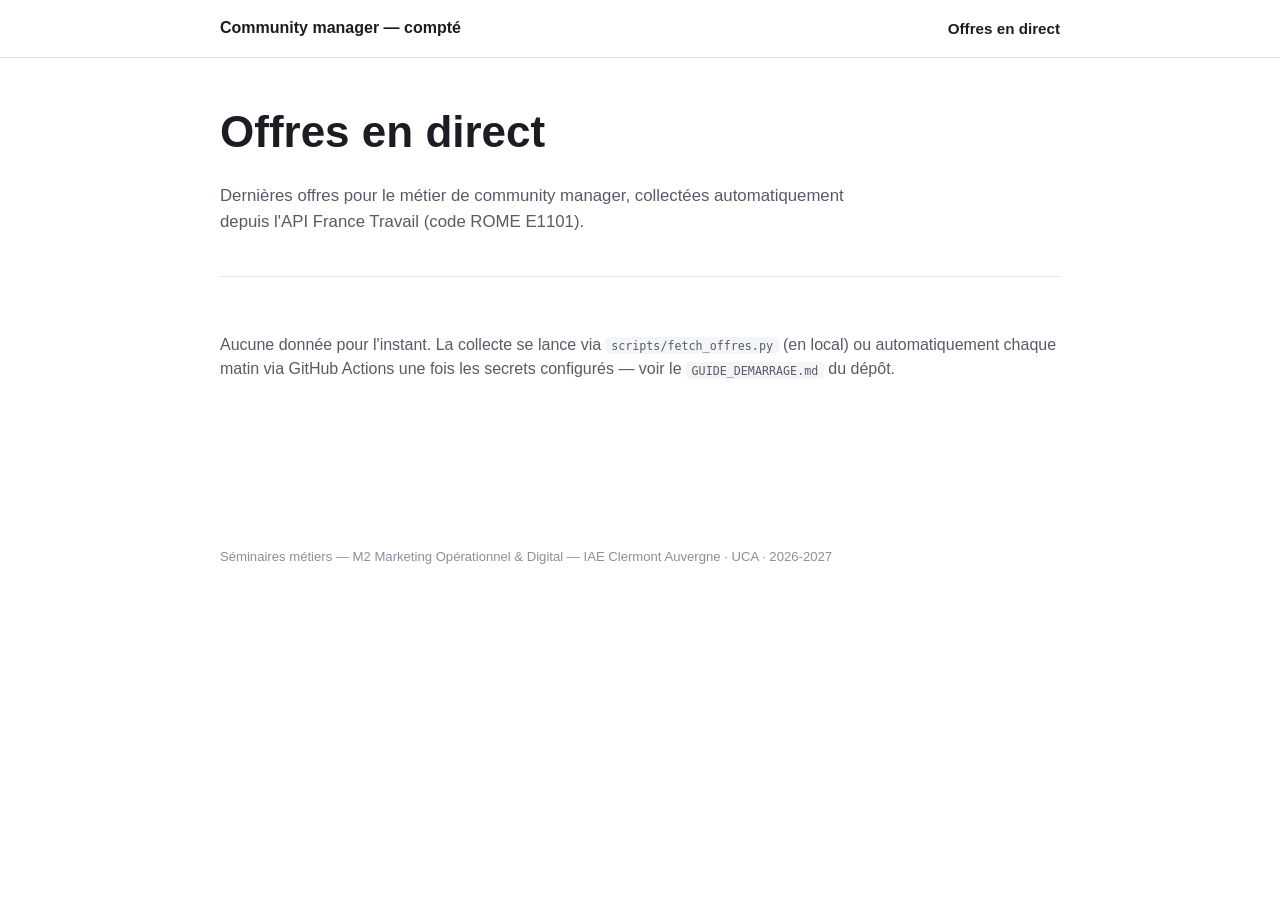
==== offres.html @ 609a48a5 "Add files via upload" ====
<!doctype html>
<html lang="fr">
<head>
<meta charset="UTF-8">
<meta name="viewport" content="width=device-width, initial-scale=1.0">
<title>Offres en direct — Community manager</title>
<link rel="stylesheet" href="style.css">
</head>
<body>
<header class="site-header">
  <nav class="nav">
    <a href="index.html" class="nav-brand">Community manager — compté</a>
    <a href="offres.html" class="nav-link is-active">Offres en direct</a>
  </nav>
</header>

<main>
  <section class="hero hero-compact">
    <h1>Offres en direct</h1>
    <p class="hero-sub">Dernières offres pour le métier de community manager, collectées automatiquement depuis
      l'API France Travail (code ROME E1101).</p>
  </section>

  <section class="block">
    <div id="meta-banner" class="meta-banner">Chargement des données…</div>
    <div id="offres-list" class="offres-list"></div>
    <p id="offres-empty" class="muted" hidden>
      Aucune donnée pour l'instant. La collecte se lance via <code>scripts/fetch_offres.py</code> (en local) ou
      automatiquement chaque matin via GitHub Actions une fois les secrets configurés — voir le
      <code>GUIDE_DEMARRAGE.md</code> du dépôt.
    </p>
  </section>
</main>

<footer class="site-footer">
  <p>Séminaires métiers — M2 Marketing Opérationnel &amp; Digital — IAE Clermont Auvergne · UCA · 2026-2027</p>
</footer>
<script src="script.js"></script>
</body>
</html>
---- style.css ----
:root {
  --ink: #1b1d23;
  --ink-soft: #565b66;
  --muted: #8a8f9a;
  --paper: #ffffff;
  --surface: #f4f5f7;
  --border: #e3e5ea;
  --accent: #7c3aed;
  --accent-soft: #efe7fd;
  --radius: 12px;
  --max-w: 880px;
  color-scheme: light;
}

* { box-sizing: border-box; }

body {
  margin: 0;
  font-family: -apple-system, BlinkMacSystemFont, "Segoe UI", Helvetica, Arial, sans-serif;
  color: var(--ink);
  background: var(--paper);
  line-height: 1.55;
}

.site-header {
  border-bottom: 1px solid var(--border);
  position: sticky;
  top: 0;
  background: rgba(255,255,255,0.92);
  backdrop-filter: blur(6px);
  z-index: 10;
}

.nav {
  max-width: var(--max-w);
  margin: 0 auto;
  padding: 1rem 1.25rem;
  display: flex;
  align-items: center;
  justify-content: space-between;
  gap: 1rem;
}

.nav-brand {
  font-weight: 700;
  text-decoration: none;
  color: var(--ink);
}

.nav-link {
  text-decoration: none;
  color: var(--accent);
  font-weight: 600;
  font-size: 0.95rem;
}

.nav-link.is-active { color: var(--ink); }

main {
  max-width: var(--max-w);
  margin: 0 auto;
  padding: 0 1.25rem 4rem;
}

.hero {
  padding: 3rem 0 2rem;
  border-bottom: 1px solid var(--border);
}

.hero-compact { padding: 2.5rem 0 1.5rem; }

.eyebrow {
  text-transform: uppercase;
  letter-spacing: 0.06em;
  font-size: 0.78rem;
  color: var(--muted);
  margin: 0 0 0.75rem;
}

.hero h1 {
  font-size: clamp(2rem, 5vw, 2.75rem);
  margin: 0 0 1rem;
}

.hero-sub {
  color: var(--ink-soft);
  font-size: 1.05rem;
  max-width: 640px;
}

.hero-meta {
  margin-top: 1.25rem;
  font-size: 0.9rem;
  color: var(--muted);
}

.block {
  padding: 2.5rem 0;
  border-bottom: 1px solid var(--border);
}

.block:last-of-type { border-bottom: none; }

.block h2 {
  font-size: 1.4rem;
  margin: 0 0 1.25rem;
}

.block h3 {
  font-size: 1.05rem;
  margin: 2rem 0 0.25rem;
}

.source-line {
  color: var(--muted);
  font-size: 0.85rem;
  margin: 0 0 1rem;
}

.card {
  background: var(--surface);
  border: 1px solid var(--border);
  border-radius: var(--radius);
  padding: 1.25rem 1.5rem;
  margin-bottom: 1rem;
}

.two-col {
  display: grid;
  grid-template-columns: 1fr 1fr;
  gap: 1rem;
}

@media (max-width: 640px) {
  .two-col { grid-template-columns: 1fr; }
}

.deflist { display: grid; grid-template-columns: max-content 1fr; gap: 0.4rem 1.25rem; margin: 0; }
.deflist dt { color: var(--muted); font-size: 0.85rem; }
.deflist dd { margin: 0; font-weight: 600; }

.note-label {
  font-weight: 700;
  font-size: 0.8rem;
  text-transform: uppercase;
  letter-spacing: 0.04em;
  color: var(--accent);
  margin: 0 0 0.6rem;
}

.card ul, .link-list, .todo-list {
  margin: 0;
  padding-left: 1.1rem;
}

.card li, .link-list li, .todo-list li { margin-bottom: 0.4rem; }

.muted { color: var(--ink-soft); }

.stat-grid {
  display: grid;
  grid-template-columns: repeat(auto-fit, minmax(180px, 1fr));
  gap: 0.9rem;
  margin: 1rem 0 1.5rem;
}

.stat-tile {
  background: var(--accent-soft);
  border-radius: var(--radius);
  padding: 1.1rem 1.2rem;
  display: flex;
  flex-direction: column;
  gap: 0.35rem;
}

.stat-value {
  font-size: 1.5rem;
  font-weight: 700;
  color: var(--ink);
}

.stat-label {
  font-size: 0.82rem;
  color: var(--ink-soft);
}

.bar-chart { margin: 1rem 0; }

.bar-row {
  display: grid;
  grid-template-columns: 110px 1fr 48px;
  align-items: center;
  gap: 0.75rem;
  margin-bottom: 0.6rem;
  font-size: 0.88rem;
}

.bar-label { color: var(--ink-soft); }

.bar-track {
  background: var(--surface);
  border-radius: 999px;
  height: 10px;
  overflow: hidden;
}

.bar-fill {
  background: var(--accent);
  height: 100%;
  border-radius: 999px;
}

.bar-value { text-align: right; font-weight: 600; }

.callout {
  background: var(--accent-soft);
  border-radius: var(--radius);
  padding: 1rem 1.25rem;
  font-size: 0.92rem;
}

.link-list a { color: var(--accent); }

.meta-banner {
  background: var(--surface);
  border: 1px solid var(--border);
  border-radius: var(--radius);
  padding: 0.85rem 1.1rem;
  font-size: 0.88rem;
  color: var(--ink-soft);
  margin-bottom: 1.5rem;
}

.offres-list {
  display: flex;
  flex-direction: column;
  gap: 0.9rem;
}

.offre-card {
  border: 1px solid var(--border);
  border-radius: var(--radius);
  padding: 1.1rem 1.3rem;
}

.offre-title {
  font-weight: 700;
  margin: 0 0 0.3rem;
}

.offre-meta {
  display: flex;
  flex-wrap: wrap;
  gap: 0.5rem 1rem;
  font-size: 0.85rem;
  color: var(--ink-soft);
  margin-bottom: 0.5rem;
}

.offre-link {
  font-size: 0.85rem;
  color: var(--accent);
  font-weight: 600;
  text-decoration: none;
}

.site-footer {
  max-width: var(--max-w);
  margin: 0 auto;
  padding: 2rem 1.25rem 3rem;
  color: var(--muted);
  font-size: 0.82rem;
}

code {
  background: var(--surface);
  border-radius: 4px;
  padding: 0.1rem 0.35rem;
  font-size: 0.9em;
}
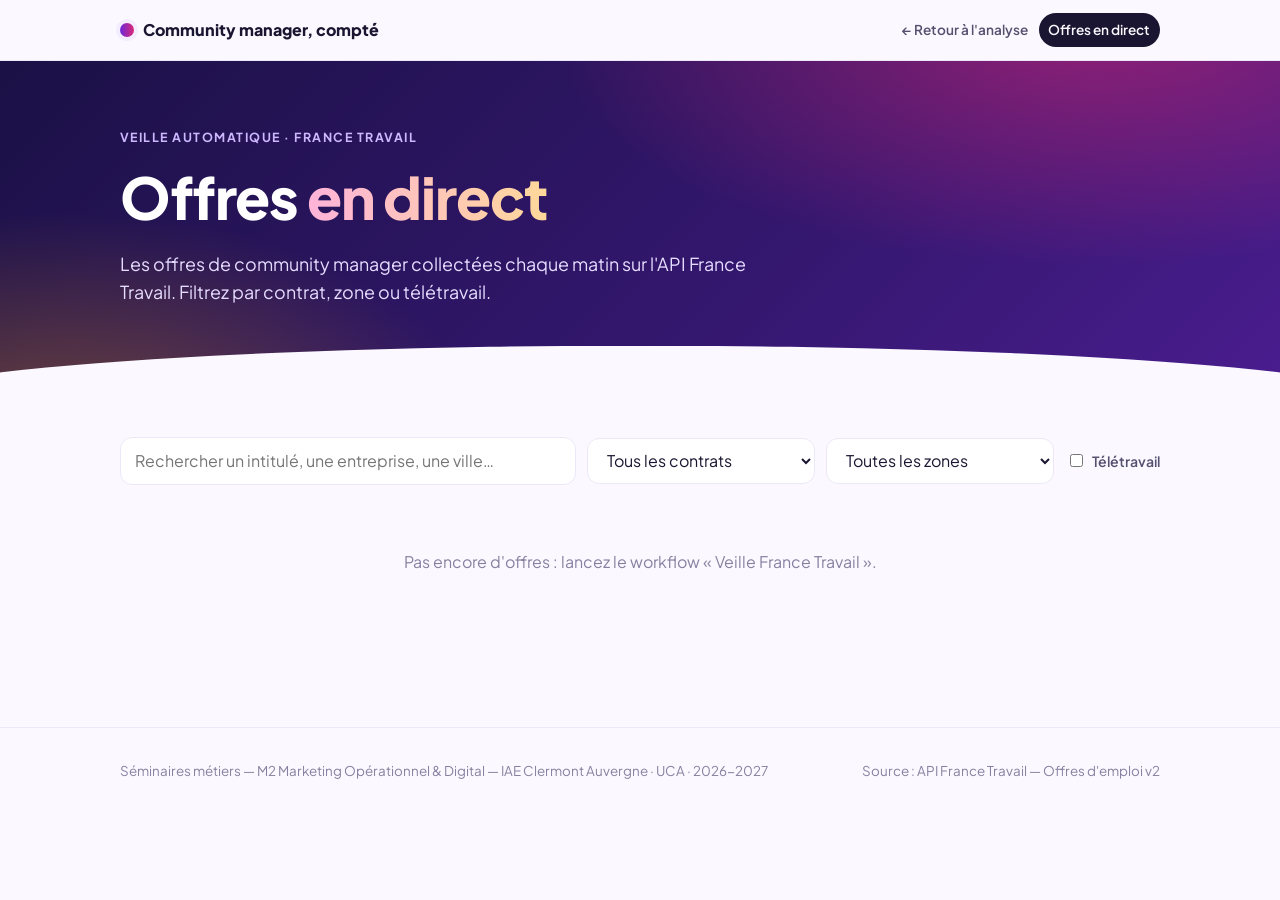
==== commit 5b630b53: "Add files via upload" ====
--- a/offres.html
+++ b/offres.html
@@ -4,36 +4,52 @@
 <meta charset="UTF-8">
 <meta name="viewport" content="width=device-width, initial-scale=1.0">
 <title>Offres en direct — Community manager</title>
+<link rel="preconnect" href="https://fonts.googleapis.com">
+<link rel="preconnect" href="https://fonts.gstatic.com" crossorigin>
+<link href="https://fonts.googleapis.com/css2?family=Plus+Jakarta+Sans:wght@400;500;600;700;800&display=swap" rel="stylesheet">
 <link rel="stylesheet" href="style.css">
 </head>
 <body>
-<header class="site-header">
+<div class="nav-wrap">
   <nav class="nav">
-    <a href="index.html" class="nav-brand">Community manager — compté</a>
-    <a href="offres.html" class="nav-link is-active">Offres en direct</a>
+    <a href="index.html" class="brand"><span class="brand-dot"></span>Community manager, compté</a>
+    <div class="nav-links">
+      <a href="index.html">← Retour à l'analyse</a>
+      <a href="offres.html" class="is-active">Offres en direct</a>
+    </div>
   </nav>
+</div>
+
+<header class="hero">
+  <div class="hero-inner" style="padding-bottom:4.5rem">
+    <p class="eyebrow">Veille automatique · France Travail</p>
+    <h1 style="font-size:clamp(2.2rem,6vw,3.6rem)">Offres <span>en direct</span></h1>
+    <p class="hero-lead">Les offres de community manager collectées chaque matin sur l'API France Travail. Filtrez par contrat,
+      zone ou télétravail.</p>
+    <div class="chips" id="hero-chips"></div>
+  </div>
+  <div class="hero-wave"></div>
 </header>
 
 <main>
-  <section class="hero hero-compact">
-    <h1>Offres en direct</h1>
-    <p class="hero-sub">Dernières offres pour le métier de community manager, collectées automatiquement depuis
-      l'API France Travail (code ROME E1101).</p>
-  </section>
-
-  <section class="block">
-    <div id="meta-banner" class="meta-banner">Chargement des données…</div>
-    <div id="offres-list" class="offres-list"></div>
-    <p id="offres-empty" class="muted" hidden>
-      Aucune donnée pour l'instant. La collecte se lance via <code>scripts/fetch_offres.py</code> (en local) ou
-      automatiquement chaque matin via GitHub Actions une fois les secrets configurés — voir le
-      <code>GUIDE_DEMARRAGE.md</code> du dépôt.
-    </p>
+  <section class="block" style="padding-top:2rem">
+    <div class="toolbar">
+      <input type="search" id="q" placeholder="Rechercher un intitulé, une entreprise, une ville…" aria-label="Rechercher">
+      <select id="f-contrat" aria-label="Contrat"><option value="">Tous les contrats</option></select>
+      <select id="f-zone" aria-label="Zone"><option value="">Toutes les zones</option></select>
+      <label><input type="checkbox" id="f-tt"> Télétravail</label>
+    </div>
+    <p class="count" id="count" aria-live="polite"></p>
+    <div class="offres" id="liste"></div>
+    <p class="empty" id="vide" hidden>Aucune offre ne correspond à ces filtres.</p>
   </section>
 </main>
 
-<footer class="site-footer">
-  <p>Séminaires métiers — M2 Marketing Opérationnel &amp; Digital — IAE Clermont Auvergne · UCA · 2026-2027</p>
+<footer>
+  <div class="foot">
+    <span>Séminaires métiers — M2 Marketing Opérationnel &amp; Digital — IAE Clermont Auvergne · UCA · 2026-2027</span>
+    <span>Source : API France Travail — Offres d'emploi v2</span>
+  </div>
 </footer>
 <script src="script.js"></script>
 </body>
--- a/style.css
+++ b/style.css
@@ -1,280 +1,193 @@
+/* Community manager, compté — feuille de style */
 :root {
-  --ink: #1b1d23;
-  --ink-soft: #565b66;
-  --muted: #8a8f9a;
-  --paper: #ffffff;
-  --surface: #f4f5f7;
-  --border: #e3e5ea;
-  --accent: #7c3aed;
-  --accent-soft: #efe7fd;
-  --radius: 12px;
-  --max-w: 880px;
+  --bg: #fbf9ff;
+  --card: #ffffff;
+  --ink: #1a1530;
+  --ink-soft: #55506f;
+  --muted: #8681a0;
+  --line: #ece8f7;
+  --brand: #6d28d9;
+  --brand-2: #db2777;
+  --amber: #f59e0b;
+  --teal: #0f766e;
+  --teal-bg: #d9f3ee;
+  --warn: #b45309;
+  --warn-bg: #fdeccd;
+  --soft: #f3edff;
+  --shadow: 0 1px 2px rgba(40, 20, 90, .06), 0 10px 30px -12px rgba(60, 20, 140, .18);
+  --radius: 18px;
+  --max: 1080px;
+  --grad: linear-gradient(90deg, var(--brand), var(--brand-2));
   color-scheme: light;
 }
 
-* { box-sizing: border-box; }
-
-body {
-  margin: 0;
-  font-family: -apple-system, BlinkMacSystemFont, "Segoe UI", Helvetica, Arial, sans-serif;
-  color: var(--ink);
-  background: var(--paper);
-  line-height: 1.55;
+@media (prefers-color-scheme: dark) {
+  :root {
+    --bg: #120e24; --card: #1b1635; --ink: #f4f1ff; --ink-soft: #c2bde0; --muted: #9690b8;
+    --line: #2c2650; --soft: #241d48; --teal-bg: #0d3b37; --teal: #6ee7d8;
+    --warn-bg: #43300f; --warn: #fbbf24; --brand: #a78bfa; --brand-2: #f472b6;
+    --shadow: 0 1px 2px rgba(0,0,0,.4), 0 10px 30px -12px rgba(0,0,0,.6);
+    color-scheme: dark;
+  }
 }
 
-.site-header {
-  border-bottom: 1px solid var(--border);
-  position: sticky;
-  top: 0;
-  background: rgba(255,255,255,0.92);
-  backdrop-filter: blur(6px);
-  z-index: 10;
+* { box-sizing: border-box; }
+html { scroll-behavior: smooth; scroll-padding-top: 72px; }
+body {
+  margin: 0; background: var(--bg); color: var(--ink);
+  font-family: "Plus Jakarta Sans", -apple-system, BlinkMacSystemFont, "Segoe UI", Helvetica, Arial, sans-serif;
+  line-height: 1.6; -webkit-font-smoothing: antialiased;
 }
+a { color: var(--brand); }
+code { background: var(--soft); border-radius: 6px; padding: .1rem .4rem; font-size: .88em; }
+h1, h2, h3 { line-height: 1.15; margin: 0; letter-spacing: -.02em; }
 
-.nav {
-  max-width: var(--max-w);
-  margin: 0 auto;
-  padding: 1rem 1.25rem;
-  display: flex;
-  align-items: center;
-  justify-content: space-between;
-  gap: 1rem;
+/* ---------- navigation ---------- */
+.nav-wrap {
+  position: sticky; top: 0; z-index: 50;
+  background: color-mix(in srgb, var(--bg) 82%, transparent);
+  backdrop-filter: blur(12px); border-bottom: 1px solid var(--line);
 }
+.nav { max-width: var(--max); margin: 0 auto; padding: .8rem 1.25rem; display: flex; align-items: center; gap: 1.2rem; }
+.brand { font-weight: 800; text-decoration: none; color: var(--ink); white-space: nowrap; display: flex; align-items: center; gap: .55rem; }
+.brand-dot { width: 14px; height: 14px; border-radius: 50%; background: var(--grad); box-shadow: 0 0 0 4px var(--soft); }
+.nav-links { display: flex; gap: .1rem; margin-left: auto; overflow-x: auto; scrollbar-width: none; }
+.nav-links a { text-decoration: none; color: var(--ink-soft); font-size: .85rem; font-weight: 600; padding: .4rem .6rem; border-radius: 999px; white-space: nowrap; }
+.nav-links a:hover { background: var(--soft); color: var(--brand); }
+.nav-links a.is-active { background: var(--ink); color: var(--bg); }
 
-.nav-brand {
-  font-weight: 700;
-  text-decoration: none;
-  color: var(--ink);
+/* ---------- hero ---------- */
+.hero {
+  position: relative; overflow: hidden; color: #fff;
+  background:
+    radial-gradient(900px 400px at 85% -10%, rgba(219, 39, 119, .55), transparent 60%),
+    radial-gradient(700px 380px at 5% 110%, rgba(245, 158, 11, .35), transparent 60%),
+    linear-gradient(135deg, #1b1146 0%, #34176f 60%, #4a1d8f 100%);
 }
+.hero-inner { max-width: var(--max); margin: 0 auto; padding: 4.2rem 1.25rem 5.5rem; position: relative; }
+.eyebrow { font-size: .78rem; font-weight: 700; letter-spacing: .12em; text-transform: uppercase; color: #cdb8ff; margin: 0 0 1rem; }
+.hero h1 { font-size: clamp(2.6rem, 8vw, 5rem); font-weight: 800; }
+.hero h1 span { background: linear-gradient(90deg, #ffb3d9, #ffd89a); -webkit-background-clip: text; background-clip: text; color: transparent; }
+.hero-lead { max-width: 640px; font-size: 1.12rem; color: #e6dcff; margin: 1.2rem 0 1.6rem; }
+.chips { display: flex; flex-wrap: wrap; gap: .5rem; }
+.chip { display: inline-flex; align-items: center; gap: .4rem; font-size: .82rem; font-weight: 600; padding: .35rem .8rem; border-radius: 999px; background: rgba(255,255,255,.12); border: 1px solid rgba(255,255,255,.2); color: #fff; }
+.hero-wave { position: absolute; left: 0; right: 0; bottom: -1px; height: 60px; background: var(--bg); clip-path: ellipse(60% 100% at 50% 100%); }
 
-.nav-link {
-  text-decoration: none;
-  color: var(--accent);
-  font-weight: 600;
-  font-size: 0.95rem;
+/* ---------- indicateurs clés (chevauchent le hero) ---------- */
+.kpis { max-width: var(--max); margin: -3.2rem auto 0; padding: 0 1.25rem; display: grid; grid-template-columns: repeat(auto-fit, minmax(210px, 1fr)); gap: 1rem; position: relative; z-index: 2; }
+.kpi { background: var(--card); border-radius: var(--radius); box-shadow: var(--shadow); padding: 1.3rem 1.4rem; border: 1px solid var(--line); position: relative; overflow: hidden; }
+.kpi::before { content: ""; position: absolute; inset: 0 auto 0 0; width: 5px; background: var(--grad); }
+.kpi-value { font-size: 2.3rem; font-weight: 800; letter-spacing: -.03em; background: var(--grad); -webkit-background-clip: text; background-clip: text; color: transparent; line-height: 1.1; }
+.kpi-label { color: var(--ink-soft); font-size: .88rem; margin-top: .3rem; }
+.kpi-note { color: var(--muted); font-size: .76rem; margin-top: .5rem; }
+
+/* ---------- sections ---------- */
+main { max-width: var(--max); margin: 0 auto; padding: 0 1.25rem 3rem; }
+section.block { padding: 4rem 0 .5rem; }
+.sec-head { margin-bottom: 1.6rem; }
+.sec-num { display: inline-flex; width: 2rem; height: 2rem; align-items: center; justify-content: center; border-radius: 50%; background: var(--grad); color: #fff; font-weight: 800; font-size: .85rem; margin-bottom: .7rem; }
+.sec-head h2 { font-size: clamp(1.7rem, 4vw, 2.4rem); font-weight: 800; }
+.sec-lead { color: var(--ink-soft); max-width: 680px; margin: .6rem 0 0; }
+h3 { font-size: 1.1rem; font-weight: 700; margin-bottom: .8rem; }
+
+.grid { display: grid; gap: 1rem; }
+.grid-2 { grid-template-columns: repeat(2, minmax(0, 1fr)); }
+@media (max-width: 860px) { .grid-2 { grid-template-columns: minmax(0, 1fr); } }
+.grid-3 { grid-template-columns: repeat(auto-fit, minmax(240px, 1fr)); }
+.card { background: var(--card); border: 1px solid var(--line); border-radius: var(--radius); box-shadow: var(--shadow); padding: 1.4rem 1.5rem; }
+.card h3 + .src { margin-top: -.5rem; }
+.src { font-size: .78rem; color: var(--muted); margin: 0 0 1rem; }
+.stack > * + * { margin-top: 1rem; }
+
+/* ---------- le métier ---------- */
+.rome { display: grid; grid-template-columns: auto 1fr; gap: .4rem 1.2rem; margin: 0; align-items: baseline; }
+.rome dt { color: var(--muted); font-size: .8rem; font-weight: 600; text-transform: uppercase; letter-spacing: .06em; }
+.rome dd { margin: 0; font-weight: 700; }
+.tags { display: flex; flex-wrap: wrap; gap: .45rem; }
+.tag { font-size: .82rem; font-weight: 600; background: var(--soft); color: var(--brand); border-radius: 999px; padding: .3rem .75rem; }
+.questions { counter-reset: q; list-style: none; padding: 0; margin: 0; display: grid; gap: .7rem; }
+.questions li { counter-increment: q; display: flex; gap: .8rem; align-items: flex-start; }
+.questions li::before { content: counter(q); flex: none; width: 1.7rem; height: 1.7rem; border-radius: 50%; background: var(--soft); color: var(--brand); font-weight: 800; font-size: .82rem; display: grid; place-items: center; }
+
+/* ---------- barres ---------- */
+.bars { display: grid; gap: .75rem; }
+.bar-row { display: grid; grid-template-columns: minmax(110px, 36%) 1fr 5.6rem; gap: .8rem; align-items: center; font-size: .9rem; }
+.bar-label { color: var(--ink); font-weight: 600; line-height: 1.25; }
+.bar-label small { display: block; color: var(--muted); font-weight: 500; font-size: .74rem; }
+.bar-track { background: var(--soft); border-radius: 999px; height: 12px; overflow: hidden; }
+.bar-fill { height: 100%; width: 0; border-radius: 999px; background: var(--grad); transition: width .9s cubic-bezier(.2,.7,.2,1); }
+.bar-fill.alt { background: linear-gradient(90deg, var(--amber), var(--brand-2)); }
+.bar-fill.ok { background: linear-gradient(90deg, #14b8a6, #0f766e); }
+.bar-value { font-weight: 800; font-variant-numeric: tabular-nums; min-width: 3.2rem; text-align: right; }
+.bar-value small { color: var(--muted); font-weight: 500; }
+
+/* ---------- tableaux ---------- */
+.table-wrap { overflow-x: auto; }
+table { width: 100%; border-collapse: collapse; font-size: .9rem; }
+th { text-align: left; font-size: .74rem; text-transform: uppercase; letter-spacing: .06em; color: var(--muted); padding: .5rem .7rem; border-bottom: 2px solid var(--line); }
+td { padding: .65rem .7rem; border-bottom: 1px solid var(--line); vertical-align: top; }
+tr:last-child td { border-bottom: 0; }
+td.num, th.num { text-align: right; font-variant-numeric: tabular-nums; }
+.badge { display: inline-block; font-size: .72rem; font-weight: 700; padding: .2rem .55rem; border-radius: 999px; background: var(--soft); color: var(--brand); white-space: nowrap; }
+.badge.ok { background: var(--teal-bg); color: var(--teal); }
+.badge.warn { background: var(--warn-bg); color: var(--warn); }
+
+/* ---------- filtres (chips cliquables) ---------- */
+.filters { display: flex; flex-wrap: wrap; gap: .45rem; margin-bottom: 1.1rem; }
+.filter { font: inherit; font-size: .82rem; font-weight: 700; cursor: pointer; border: 1px solid var(--line); background: var(--card); color: var(--ink-soft); border-radius: 999px; padding: .4rem .85rem; }
+.filter:hover { border-color: var(--brand); color: var(--brand); }
+.filter.is-on { background: var(--ink); border-color: var(--ink); color: var(--bg); }
+
+/* ---------- encadrés ---------- */
+.callout { background: var(--soft); border-radius: var(--radius); padding: 1.1rem 1.3rem; font-size: .93rem; }
+.callout strong { color: var(--brand); }
+.todo { border: 2px dashed var(--amber); background: color-mix(in srgb, var(--amber) 8%, var(--card)); border-radius: var(--radius); padding: 1.1rem 1.3rem; font-size: .93rem; }
+.todo b { color: var(--warn); }
+details.limits { background: var(--card); border: 1px solid var(--line); border-radius: var(--radius); padding: .9rem 1.3rem; margin-top: 1.2rem; }
+details.limits summary { cursor: pointer; font-weight: 700; }
+details.limits ul { margin: .8rem 0 .3rem; padding-left: 1.2rem; color: var(--ink-soft); font-size: .9rem; }
+details.limits li + li { margin-top: .4rem; }
+.quote-list { margin: 0; padding-left: 1.1rem; color: var(--ink-soft); }
+.quote-list li + li { margin-top: .5rem; }
+.pro { display: grid; gap: .3rem; }
+.pro-date { font-size: .78rem; color: var(--muted); font-weight: 600; }
+
+/* ---------- plan d'action ---------- */
+.timeline { list-style: none; padding: 0; margin: 0; display: grid; gap: 1rem; counter-reset: t; }
+.timeline li { counter-increment: t; background: var(--card); border: 1px solid var(--line); border-radius: var(--radius); box-shadow: var(--shadow); padding: 1.2rem 1.4rem 1.2rem 4rem; position: relative; }
+.timeline li::before { content: counter(t); position: absolute; left: 1.2rem; top: 1.2rem; width: 2rem; height: 2rem; border-radius: 50%; background: var(--grad); color: #fff; font-weight: 800; display: grid; place-items: center; }
+.timeline .when { font-size: .78rem; font-weight: 700; color: var(--brand-2); text-transform: uppercase; letter-spacing: .06em; }
+.timeline .proof { color: var(--ink-soft); font-size: .9rem; margin-top: .3rem; }
+
+.position { background: linear-gradient(135deg, #1b1146, #4a1d8f); color: #fff; border-radius: var(--radius); padding: 2rem 2.2rem; box-shadow: var(--shadow); }
+.position h3 { color: #ffd89a; margin-bottom: .6rem; }
+.position p { margin: 0 0 1.2rem; color: #eee6ff; }
+.position p:last-child { margin: 0; }
+
+/* ---------- offres ---------- */
+.toolbar { display: grid; grid-template-columns: 2fr 1fr 1fr auto; gap: .7rem; align-items: center; margin-bottom: 1rem; }
+.toolbar input, .toolbar select { font: inherit; padding: .65rem .9rem; border-radius: 12px; border: 1px solid var(--line); background: var(--card); color: var(--ink); width: 100%; }
+.toolbar label { font-size: .88rem; font-weight: 600; color: var(--ink-soft); display: flex; gap: .4rem; align-items: center; white-space: nowrap; }
+.count { color: var(--muted); font-size: .88rem; margin: 0 0 1rem; }
+.offres { display: grid; gap: .8rem; }
+.offre { background: var(--card); border: 1px solid var(--line); border-radius: var(--radius); padding: 1.1rem 1.3rem; display: grid; gap: .5rem; box-shadow: var(--shadow); }
+.offre-head { display: flex; justify-content: space-between; gap: 1rem; align-items: flex-start; }
+.offre h3 { font-size: 1.02rem; margin: 0; }
+.offre-co { color: var(--ink-soft); font-size: .9rem; font-weight: 600; }
+.offre-meta { display: flex; flex-wrap: wrap; gap: .4rem; }
+.offre-link { font-size: .85rem; font-weight: 700; text-decoration: none; white-space: nowrap; }
+.empty { text-align: center; color: var(--muted); padding: 2rem 0; }
+
+footer { border-top: 1px solid var(--line); margin-top: 3rem; }
+.foot { max-width: var(--max); margin: 0 auto; padding: 2rem 1.25rem 3rem; color: var(--muted); font-size: .84rem; display: flex; flex-wrap: wrap; gap: .5rem 1.5rem; justify-content: space-between; }
+
+@media (max-width: 720px) {
+  .nav { flex-wrap: wrap; }
+  .nav-links { width: 100%; margin-left: 0; }
+  .toolbar { grid-template-columns: 1fr 1fr; }
+  .toolbar input { grid-column: 1 / -1; }
+  .bar-row { grid-template-columns: 1fr auto; }
+  .bar-row .bar-track { grid-column: 1 / -1; order: 3; }
+  .hero-inner { padding-top: 3rem; }
 }
-
-.nav-link.is-active { color: var(--ink); }
-
-main {
-  max-width: var(--max-w);
-  margin: 0 auto;
-  padding: 0 1.25rem 4rem;
-}
-
-.hero {
-  padding: 3rem 0 2rem;
-  border-bottom: 1px solid var(--border);
-}
-
-.hero-compact { padding: 2.5rem 0 1.5rem; }
-
-.eyebrow {
-  text-transform: uppercase;
-  letter-spacing: 0.06em;
-  font-size: 0.78rem;
-  color: var(--muted);
-  margin: 0 0 0.75rem;
-}
-
-.hero h1 {
-  font-size: clamp(2rem, 5vw, 2.75rem);
-  margin: 0 0 1rem;
-}
-
-.hero-sub {
-  color: var(--ink-soft);
-  font-size: 1.05rem;
-  max-width: 640px;
-}
-
-.hero-meta {
-  margin-top: 1.25rem;
-  font-size: 0.9rem;
-  color: var(--muted);
-}
-
-.block {
-  padding: 2.5rem 0;
-  border-bottom: 1px solid var(--border);
-}
-
-.block:last-of-type { border-bottom: none; }
-
-.block h2 {
-  font-size: 1.4rem;
-  margin: 0 0 1.25rem;
-}
-
-.block h3 {
-  font-size: 1.05rem;
-  margin: 2rem 0 0.25rem;
-}
-
-.source-line {
-  color: var(--muted);
-  font-size: 0.85rem;
-  margin: 0 0 1rem;
-}
-
-.card {
-  background: var(--surface);
-  border: 1px solid var(--border);
-  border-radius: var(--radius);
-  padding: 1.25rem 1.5rem;
-  margin-bottom: 1rem;
-}
-
-.two-col {
-  display: grid;
-  grid-template-columns: 1fr 1fr;
-  gap: 1rem;
-}
-
-@media (max-width: 640px) {
-  .two-col { grid-template-columns: 1fr; }
-}
-
-.deflist { display: grid; grid-template-columns: max-content 1fr; gap: 0.4rem 1.25rem; margin: 0; }
-.deflist dt { color: var(--muted); font-size: 0.85rem; }
-.deflist dd { margin: 0; font-weight: 600; }
-
-.note-label {
-  font-weight: 700;
-  font-size: 0.8rem;
-  text-transform: uppercase;
-  letter-spacing: 0.04em;
-  color: var(--accent);
-  margin: 0 0 0.6rem;
-}
-
-.card ul, .link-list, .todo-list {
-  margin: 0;
-  padding-left: 1.1rem;
-}
-
-.card li, .link-list li, .todo-list li { margin-bottom: 0.4rem; }
-
-.muted { color: var(--ink-soft); }
-
-.stat-grid {
-  display: grid;
-  grid-template-columns: repeat(auto-fit, minmax(180px, 1fr));
-  gap: 0.9rem;
-  margin: 1rem 0 1.5rem;
-}
-
-.stat-tile {
-  background: var(--accent-soft);
-  border-radius: var(--radius);
-  padding: 1.1rem 1.2rem;
-  display: flex;
-  flex-direction: column;
-  gap: 0.35rem;
-}
-
-.stat-value {
-  font-size: 1.5rem;
-  font-weight: 700;
-  color: var(--ink);
-}
-
-.stat-label {
-  font-size: 0.82rem;
-  color: var(--ink-soft);
-}
-
-.bar-chart { margin: 1rem 0; }
-
-.bar-row {
-  display: grid;
-  grid-template-columns: 110px 1fr 48px;
-  align-items: center;
-  gap: 0.75rem;
-  margin-bottom: 0.6rem;
-  font-size: 0.88rem;
-}
-
-.bar-label { color: var(--ink-soft); }
-
-.bar-track {
-  background: var(--surface);
-  border-radius: 999px;
-  height: 10px;
-  overflow: hidden;
-}
-
-.bar-fill {
-  background: var(--accent);
-  height: 100%;
-  border-radius: 999px;
-}
-
-.bar-value { text-align: right; font-weight: 600; }
-
-.callout {
-  background: var(--accent-soft);
-  border-radius: var(--radius);
-  padding: 1rem 1.25rem;
-  font-size: 0.92rem;
-}
-
-.link-list a { color: var(--accent); }
-
-.meta-banner {
-  background: var(--surface);
-  border: 1px solid var(--border);
-  border-radius: var(--radius);
-  padding: 0.85rem 1.1rem;
-  font-size: 0.88rem;
-  color: var(--ink-soft);
-  margin-bottom: 1.5rem;
-}
-
-.offres-list {
-  display: flex;
-  flex-direction: column;
-  gap: 0.9rem;
-}
-
-.offre-card {
-  border: 1px solid var(--border);
-  border-radius: var(--radius);
-  padding: 1.1rem 1.3rem;
-}
-
-.offre-title {
-  font-weight: 700;
-  margin: 0 0 0.3rem;
-}
-
-.offre-meta {
-  display: flex;
-  flex-wrap: wrap;
-  gap: 0.5rem 1rem;
-  font-size: 0.85rem;
-  color: var(--ink-soft);
-  margin-bottom: 0.5rem;
-}
-
-.offre-link {
-  font-size: 0.85rem;
-  color: var(--accent);
-  font-weight: 600;
-  text-decoration: none;
-}
-
-.site-footer {
-  max-width: var(--max-w);
-  margin: 0 auto;
-  padding: 2rem 1.25rem 3rem;
-  color: var(--muted);
-  font-size: 0.82rem;
-}
-
-code {
-  background: var(--surface);
-  border-radius: 4px;
-  padding: 0.1rem 0.35rem;
-  font-size: 0.9em;
-}
+@media (prefers-reduced-motion: reduce) { html { scroll-behavior: auto; } .bar-fill { transition: none; } }
